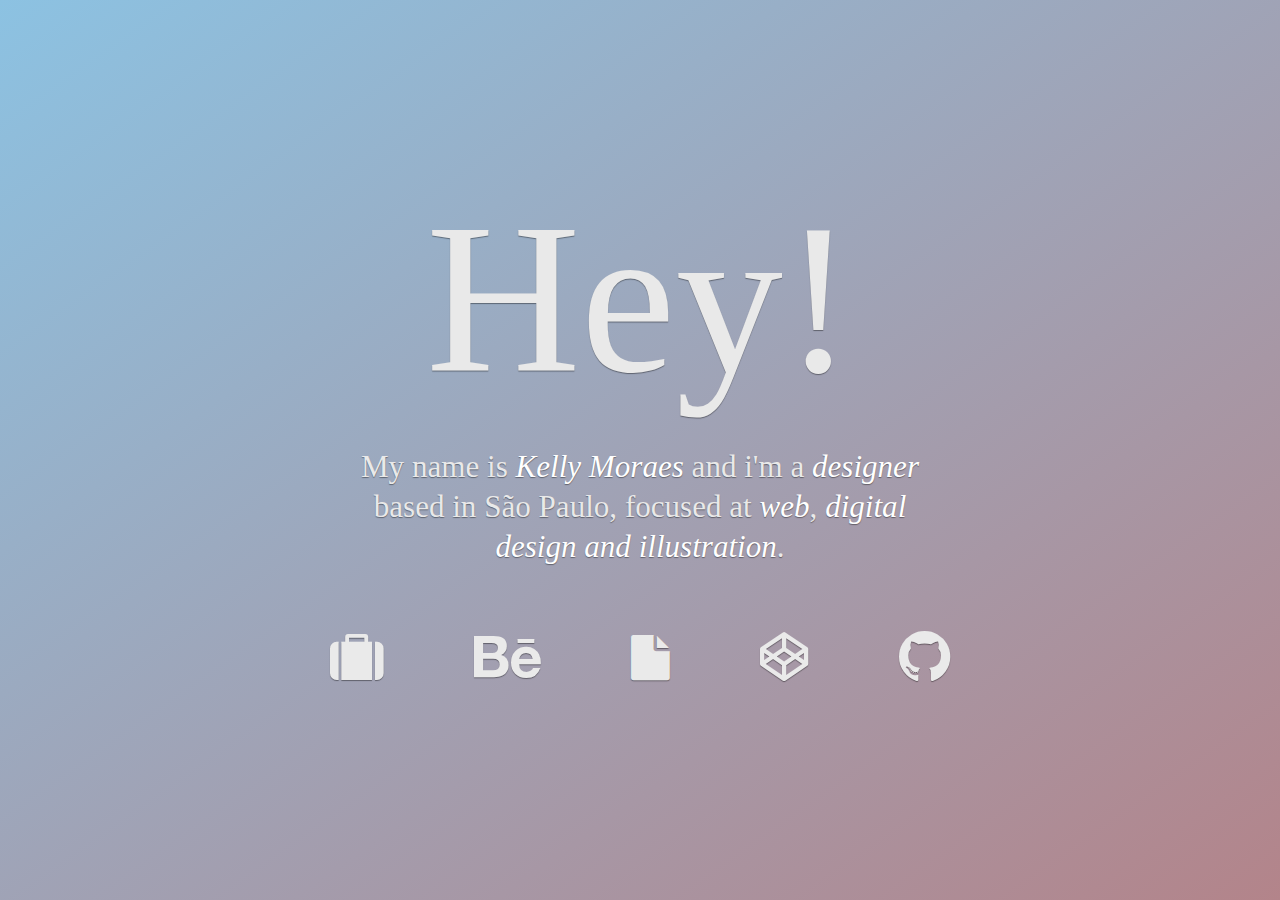
==== index.html @ e7f27697 "adicionando arquivos" ====
<!DOCTYPE html> 
<html lang="">
	<head>
		<title>Kelly Moraes- Designer</title>
		<link href="css/reset.css" rel="stylesheet" type="text/css">
		<link href="font-awesome/css/font-awesome.min.css"rel="stylesheet" type="text/css">
		<link href="css/style.css" rel="stylesheet" type="text/css">
		<meta charset="utf-8">
		<meta name="viewport" content"width=device-width, initial-scaled=1, user-scalable=no">
		<meta name="description" content="Kelly Moraes, designer freelancer residente em São Paulo, com foco em design gráfico, web, design digital e ilustração.">
		<meta name="keywords" content="design, web design, ilustração, design digital, design gráfico">
		<meta name="robots" content="index">
	</head>
	<body>
		<div class="container">
			<section>
				<h1>Hey!</h1>
				<p>My name is <span>Kelly Moraes</span> and i'm a <span>designer</span> based in São Paulo, focused at <span>web</span>,<span> digital design and illustration</span>.</p>
			</section>
			<section id="buttons">
				<ul>
					<li class="portfolio"><a href="Portfólio.pdf" target="-blank" title="Portfolio" <i class="fa fa-suitcase"></i></a></li>
					<li class="behance"><a href="https://www.behance.net/kellycmoraes" target="-blank" title="Behance" <i class="fa fa-behance"></i></a></li>
					<li class="cv"><a href="curriculo.html" target="-blank" title="Curriculo"<i class="fa fa-file"></i></a></li>
					<li class="codepen"><a href="https://codepen.io/kellymoraes" target="-blank" title="Codepen" <i class="fa fa-codepen"></i></a></li>
					<li class="github"><a href="https://github.com/kellymoraes" target="-blank" title="Github" <i class="fa fa-github"></i></a></li>
				</ul>
			</section>
		</div>	
	</body>	
</html>
---- css/style.css ----
html, body{
	height:100%;
	background: linear-gradient(to bottom right, #8cc2e2, #b3848a);
	color: rgba(233, 233, 233, 1);
	font-family: "Roboto";
	text-shadow: 0 1px 1px rgba(0, 0, 0, 0.4);
	-webkit-font-smoothing: antialiased;
}

	@font-face: {
		font-family: 'FontAwesome';
		src: url('fontawesome-webfont.eot');
	}
.container{
	width:100%;
	height: 100%;
	display: flex;
	flex-direction:column;
	align-items:center;
	justify-content:center;
}

	section>h1{
		text-align: center;
		font-family: "Roboto";
		font-weight: 500;
		font-size:calc(9vw + 9vh + 2vmin);
		margin-bottom: 20px;
	}

	section>p{
		font-weight: 300;
		font-size:calc(0.6vw + 0.6vh + 2vmin);
		line-height: 1.3em;
		max-width:45%;
		text-align: center;
		position: relative;
		margin:40px auto;
	}

	p span{
		color: #fff;
		font-style: italic;
	}

	#buttons{
		width: 700px;
	}

	#buttons> ul{
		max-width: 1000px;
		display: flex;
		flex-direction:row;
		flex-wrap: wrap;
		justify-content: space-between;
		align-items: center;
	}

	
	#buttons ul li{
		/*font-size: calc(1.8vw + 1.8vh + 2vmin);*/
		display: flex;
		justify-content: center;
		flex-wrap: wrap;
		margin: 20px 40px;
		cursor:pointer;
	}

		ul li .fa-suitcase {
			font-size: calc(1.8vw + 1.4vh + 2vmin);	
			/*padding: 35px 30px;
			-webkit-border-radius: 150px;
			border: 2px solid white; */
			text-shadow: 0 1px 1px rgba(0, 0, 0, 0.4);
			}


		ul li .fa-behance {
			font-size: calc(2.2vw + 1.4vh + 2vmin);	
			/*padding: 35px 30px;
			-webkit-border-radius: 150px;
			border: 2px solid white; */
			text-shadow: 0 1px 1px rgba(0, 0, 0, 0.4);
			}

		ul li .fa-file{
			font-size: calc(1.0vw + 1.6vh + 2vmin);
			/*padding: 35px;
			-webkit-border-radius: 150px;
			border: 2px solid white; */
			text-shadow: 0 1px 1px rgba(0, 0, 0, 0.4);
		}	

		ul li .fa-codepen{
			font-size: calc(1.5vw + 1.3vh + 2vmin);
			/*padding: 35px;
			-webkit-border-radius: 150px;
			border: 2px solid white; */
			text-shadow: 0 1px 1px rgba(0, 0, 0, 0.4);
			}

		ul li .fa-github{
			font-size: calc(2.0vw + 1.8vh + 2vmin);
			/*padding: 35px 40px;
			-webkit-border-radius: 150px;
			border: 2px solid white; */
			text-shadow: 0 1px 1px rgba(0, 0, 0, 0.4);
			}	

	
	#buttons a{
		text-decoration:none;
		color:#eaeaea;
		text-align: center;
	}

	#buttons ul>li a:hover{
		color: #8B696D;
		background-color: transparent;	
	}
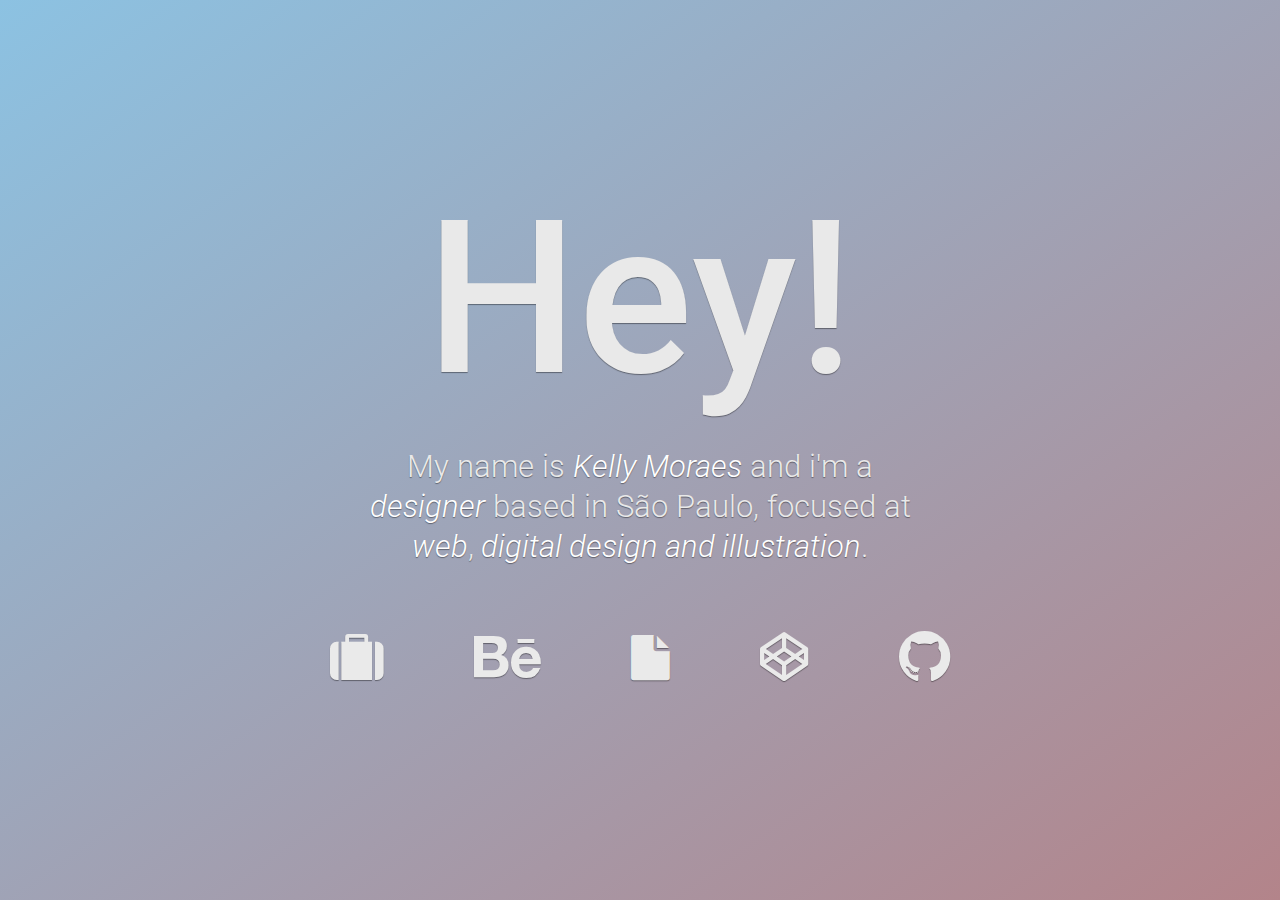
==== commit 0a67a203: "adicionando google fonts" ====
--- a/index.html
+++ b/index.html
@@ -5,6 +5,7 @@
 		<link href="css/reset.css" rel="stylesheet" type="text/css">
 		<link href="font-awesome/css/font-awesome.min.css"rel="stylesheet" type="text/css">
 		<link href="css/style.css" rel="stylesheet" type="text/css">
+		<link href="https://fonts.googleapis.com/css?family=Roboto:300,400" rel="stylesheet">
 		<meta charset="utf-8">
 		<meta name="viewport" content"width=device-width, initial-scaled=1, user-scalable=no">
 		<meta name="description" content="Kelly Moraes, designer freelancer residente em São Paulo, com foco em design gráfico, web, design digital e ilustração.">
@@ -19,9 +20,9 @@
 			</section>
 			<section id="buttons">
 				<ul>
-					<li class="portfolio"><a href="Portfólio.pdf" target="-blank" title="Portfolio" <i class="fa fa-suitcase"></i></a></li>
+					<li class="portfolio"><a href="portfolio.pdf" target="-blank" title="Portfolio" <i class="fa fa-suitcase"></i></a></li>
 					<li class="behance"><a href="https://www.behance.net/kellycmoraes" target="-blank" title="Behance" <i class="fa fa-behance"></i></a></li>
-					<li class="cv"><a href="curriculo.html" target="-blank" title="Curriculo"<i class="fa fa-file"></i></a></li>
+					<li class="cv"><a href="cv/curriculo.html" target="-blank" title="Curriculo"<i class="fa fa-file"></i></a></li>
 					<li class="codepen"><a href="https://codepen.io/kellymoraes" target="-blank" title="Codepen" <i class="fa fa-codepen"></i></a></li>
 					<li class="github"><a href="https://github.com/kellymoraes" target="-blank" title="Github" <i class="fa fa-github"></i></a></li>
 				</ul>
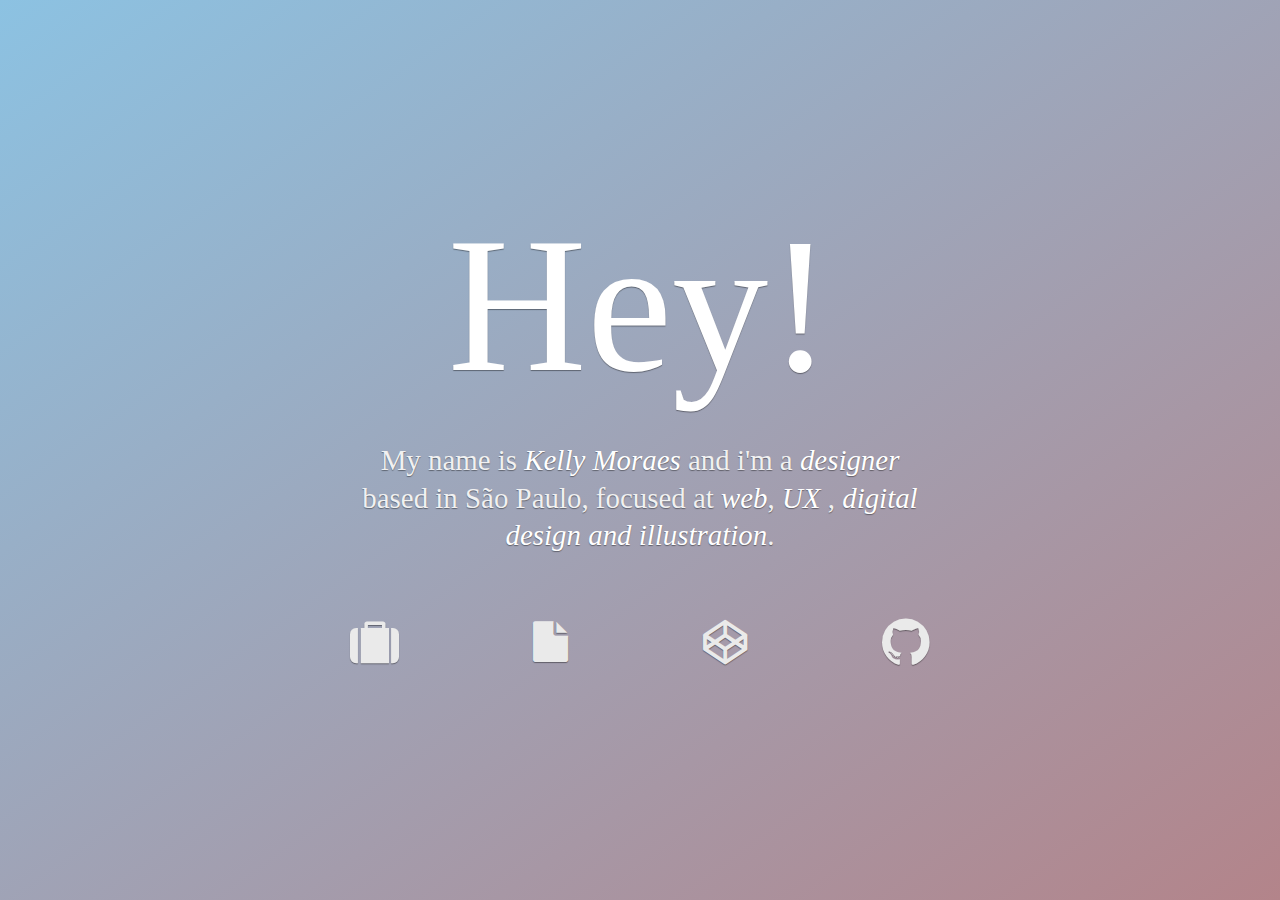
==== commit 299375a5: "ajuste no tamanho dos icones" ====
--- a/index.html
+++ b/index.html
@@ -1,28 +1,38 @@
 <!DOCTYPE html> 
-<html lang="">
+<html lang="en">
 	<head>
-		<title>Kelly Moraes- Designer</title>
+		<title>Kelly Moraes</title>
+		<link rel='shortcut icon' type='image/x-icon' href='flavicon.png'/>
 		<link href="css/reset.css" rel="stylesheet" type="text/css">
 		<link href="font-awesome/css/font-awesome.min.css"rel="stylesheet" type="text/css">
 		<link href="css/style.css" rel="stylesheet" type="text/css">
-		<link href="https://fonts.googleapis.com/css?family=Roboto:300,400" rel="stylesheet">
 		<meta charset="utf-8">
-		<meta name="viewport" content"width=device-width, initial-scaled=1, user-scalable=no">
-		<meta name="description" content="Kelly Moraes, designer freelancer residente em São Paulo, com foco em design gráfico, web, design digital e ilustração.">
-		<meta name="keywords" content="design, web design, ilustração, design digital, design gráfico">
+		<meta name="viewport" content"width=device-width, initial-scale=1, user-scalable=no">
+		<meta name="description" content="Kelly Moraes, designer freelancer residente em São Paulo, com foco em design gráfico, web, design digital, ux e ilustração.">
+		<meta name="keywords" content="design, web design, ilustração, design digital, design gráfico, ux">
 		<meta name="robots" content="index">
+
+		<script>
+ 			 (function(i,s,o,g,r,a,m){i['GoogleAnalyticsObject']=r;i[r]=i[r]||function(){
+  				(i[r].q=i[r].q||[]).push(arguments)},i[r].l=1*new Date();a=s.createElement(o),
+ 				m=s.getElementsByTagName(o)[0];a.async=1;a.src=g;m.parentNode.insertBefore(a,m) })
+ 			 (window,document,'script','https://www.google-analytics.com/analytics.js','ga');
+
+  			ga('create', 'UA-96213467-1', 'auto');
+ 		 	ga('send', 'pageview');
+
+		</script>
 	</head>
 	<body>
 		<div class="container">
 			<section>
 				<h1>Hey!</h1>
-				<p>My name is <span>Kelly Moraes</span> and i'm a <span>designer</span> based in São Paulo, focused at <span>web</span>,<span> digital design and illustration</span>.</p>
+				<p>My name is <span>Kelly Moraes</span> and i'm a <span>designer</span> based in São Paulo, focused at <span>web</span>, <span>UX </span>,<span> digital design and illustration</span>.</p>
 			</section>
 			<section id="buttons">
 				<ul>
-					<li class="portfolio"><a href="portfolio.pdf" target="-blank" title="Portfolio" <i class="fa fa-suitcase"></i></a></li>
-					<li class="behance"><a href="https://www.behance.net/kellycmoraes" target="-blank" title="Behance" <i class="fa fa-behance"></i></a></li>
-					<li class="cv"><a href="cv/curriculo.html" target="-blank" title="Curriculo"<i class="fa fa-file"></i></a></li>
+					<li class="portfolio"><a href="Portfólio.pdf" target="-blank" title="Portfolio" <i class="fa fa-suitcase"></i></a></li>
+					<li class="cv"><a  href="cv\curriculo.html" target="-blank" title="Curriculo"<i class="fa fa-file"></i></a></li>
 					<li class="codepen"><a href="https://codepen.io/kellymoraes" target="-blank" title="Codepen" <i class="fa fa-codepen"></i></a></li>
 					<li class="github"><a href="https://github.com/kellymoraes" target="-blank" title="Github" <i class="fa fa-github"></i></a></li>
 				</ul>
--- a/css/style.css
+++ b/css/style.css
@@ -1,6 +1,6 @@
 html, body{
 	height:100%;
-	background: linear-gradient(to bottom right, #8cc2e2, #b3848a);
+    background: linear-gradient(to bottom right, #8cc2e2, #b3848a);
 	color: rgba(233, 233, 233, 1);
 	font-family: "Roboto";
 	text-shadow: 0 1px 1px rgba(0, 0, 0, 0.4);
@@ -24,18 +24,20 @@
 		text-align: center;
 		font-family: "Roboto";
 		font-weight: 500;
-		font-size:calc(9vw + 9vh + 2vmin);
+		font-size:calc(8vw + 8vh + 2vmin);
 		margin-bottom: 20px;
+		color:#ffffff;
 	}
 
 	section>p{
 		font-weight: 300;
-		font-size:calc(0.6vw + 0.6vh + 2vmin);
+		font-size:calc(0.5vw + 0.5vh + 2vmin);
 		line-height: 1.3em;
 		max-width:45%;
 		text-align: center;
 		position: relative;
 		margin:40px auto;
+		color:#f1f1f1;
 	}
 
 	p span{
@@ -62,12 +64,12 @@
 		display: flex;
 		justify-content: center;
 		flex-wrap: wrap;
-		margin: 20px 40px;
+		margin: 20px 60px;
 		cursor:pointer;
 	}
 
 		ul li .fa-suitcase {
-			font-size: calc(1.8vw + 1.4vh + 2vmin);	
+			font-size: calc(1.6vw + 1.2vh + 2vmin);	
 			/*padding: 35px 30px;
 			-webkit-border-radius: 150px;
 			border: 2px solid white; */
@@ -75,16 +77,8 @@
 			}
 
 
-		ul li .fa-behance {
-			font-size: calc(2.2vw + 1.4vh + 2vmin);	
-			/*padding: 35px 30px;
-			-webkit-border-radius: 150px;
-			border: 2px solid white; */
-			text-shadow: 0 1px 1px rgba(0, 0, 0, 0.4);
-			}
-
 		ul li .fa-file{
-			font-size: calc(1.0vw + 1.6vh + 2vmin);
+			font-size: calc(0.8vw + 1.4vh + 2vmin);
 			/*padding: 35px;
 			-webkit-border-radius: 150px;
 			border: 2px solid white; */
@@ -92,7 +86,7 @@
 		}	
 
 		ul li .fa-codepen{
-			font-size: calc(1.5vw + 1.3vh + 2vmin);
+			font-size: calc(1.3vw + 1.1vh + 2vmin);
 			/*padding: 35px;
 			-webkit-border-radius: 150px;
 			border: 2px solid white; */
@@ -100,7 +94,7 @@
 			}
 
 		ul li .fa-github{
-			font-size: calc(2.0vw + 1.8vh + 2vmin);
+			font-size: calc(1.8vw + 1.6vh + 2vmin);
 			/*padding: 35px 40px;
 			-webkit-border-radius: 150px;
 			border: 2px solid white; */
@@ -110,9 +104,10 @@
 	
 	#buttons a{
 		text-decoration:none;
-		color:#eaeaea;
+		color: #eaeaea;
 		text-align: center;
 	}
+
 
 	#buttons ul>li a:hover{
 		color: #8B696D;
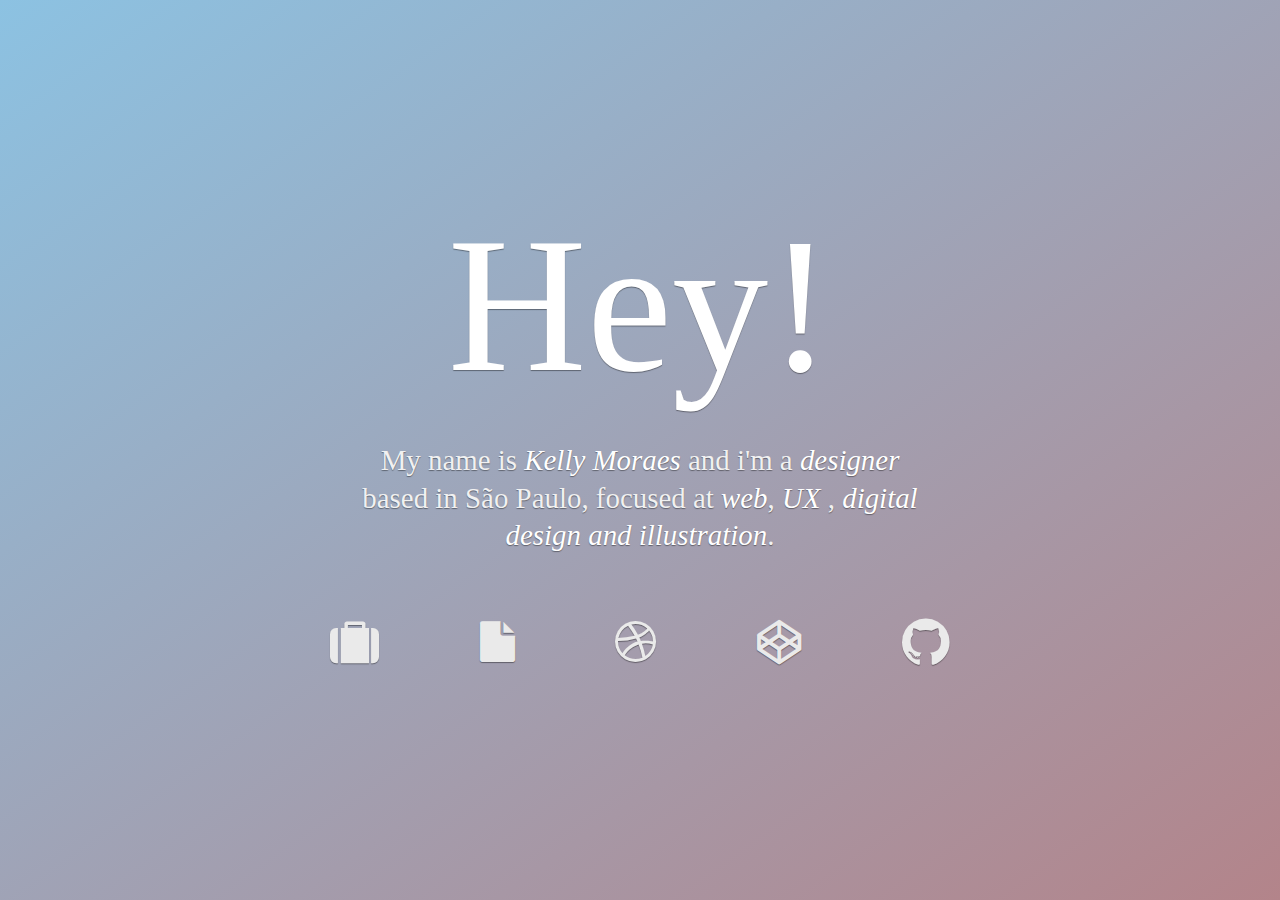
==== commit 024f8464: "Google analytics e Dribbble" ====
--- a/index.html
+++ b/index.html
@@ -11,17 +11,22 @@
 		<meta name="description" content="Kelly Moraes, designer freelancer residente em São Paulo, com foco em design gráfico, web, design digital, ux e ilustração.">
 		<meta name="keywords" content="design, web design, ilustração, design digital, design gráfico, ux">
 		<meta name="robots" content="index">
+        <meta name="google-site-verification" content="NKw2l6FNS3gb_1nROAV-xRIoNhc8TjhSjfjNT_b-qmk" />
 
-		<script>
- 			 (function(i,s,o,g,r,a,m){i['GoogleAnalyticsObject']=r;i[r]=i[r]||function(){
-  				(i[r].q=i[r].q||[]).push(arguments)},i[r].l=1*new Date();a=s.createElement(o),
- 				m=s.getElementsByTagName(o)[0];a.async=1;a.src=g;m.parentNode.insertBefore(a,m) })
- 			 (window,document,'script','https://www.google-analytics.com/analytics.js','ga');
+		
+            <!-- Global site tag (gtag.js) - Google Analytics -->
+        
+        <script>
+            <script async src="https://www.googletagmanager.com/gtag/js?id=UA-113206162-1"></script>
+            <script>
+                window.dataLayer = window.dataLayer || [];
+            function gtag(){dataLayer.push(arguments);}
+            gtag('js', new Date());
 
-  			ga('create', 'UA-96213467-1', 'auto');
- 		 	ga('send', 'pageview');
+            gtag('config', 'UA-113206162-1');
+        </script>
 
-		</script>
+ 			 
 	</head>
 	<body>
 		<div class="container">
@@ -31,10 +36,12 @@
 			</section>
 			<section id="buttons">
 				<ul>
-					<li class="portfolio"><a href="Portfólio.pdf" target="-blank" title="Portfolio" <i class="fa fa-suitcase"></i></a></li>
+					<li class="portfolio"><a href="portfolio.pdf" target="-blank" title="Portfolio" <i class="fa fa-suitcase"></i></a></li>
 					<li class="cv"><a  href="cv\curriculo.html" target="-blank" title="Curriculo"<i class="fa fa-file"></i></a></li>
+                      <li class="dribbble"><a href="https://dribbble.com/kellymoraes" target="-blank" title="Dribbble" <i class="fa fa-dribbble"></i></a></li>
 					<li class="codepen"><a href="https://codepen.io/kellymoraes" target="-blank" title="Codepen" <i class="fa fa-codepen"></i></a></li>
 					<li class="github"><a href="https://github.com/kellymoraes" target="-blank" title="Github" <i class="fa fa-github"></i></a></li>
+                  
 				</ul>
 			</section>
 		</div>	
--- a/css/style.css
+++ b/css/style.css
@@ -53,7 +53,7 @@
 		max-width: 1000px;
 		display: flex;
 		flex-direction:row;
-		flex-wrap: wrap;
+        flex-wrap: wrap;
 		justify-content: space-between;
 		align-items: center;
 	}
@@ -64,7 +64,7 @@
 		display: flex;
 		justify-content: center;
 		flex-wrap: wrap;
-		margin: 20px 60px;
+		margin: 20px 40px;
 		cursor:pointer;
 	}
 
@@ -100,6 +100,13 @@
 			border: 2px solid white; */
 			text-shadow: 0 1px 1px rgba(0, 0, 0, 0.4);
 			}	
+        ul li .fa-dribbble{
+			font-size: calc(1.6vw + 1.1vh + 2vmin);
+			/*padding: 35px 40px;
+			-webkit-border-radius: 150px;
+			border: 2px solid white; */
+			text-shadow: 0 1px 1px rgba(0, 0, 0, 0.4);
+			}	
 
 	
 	#buttons a{
